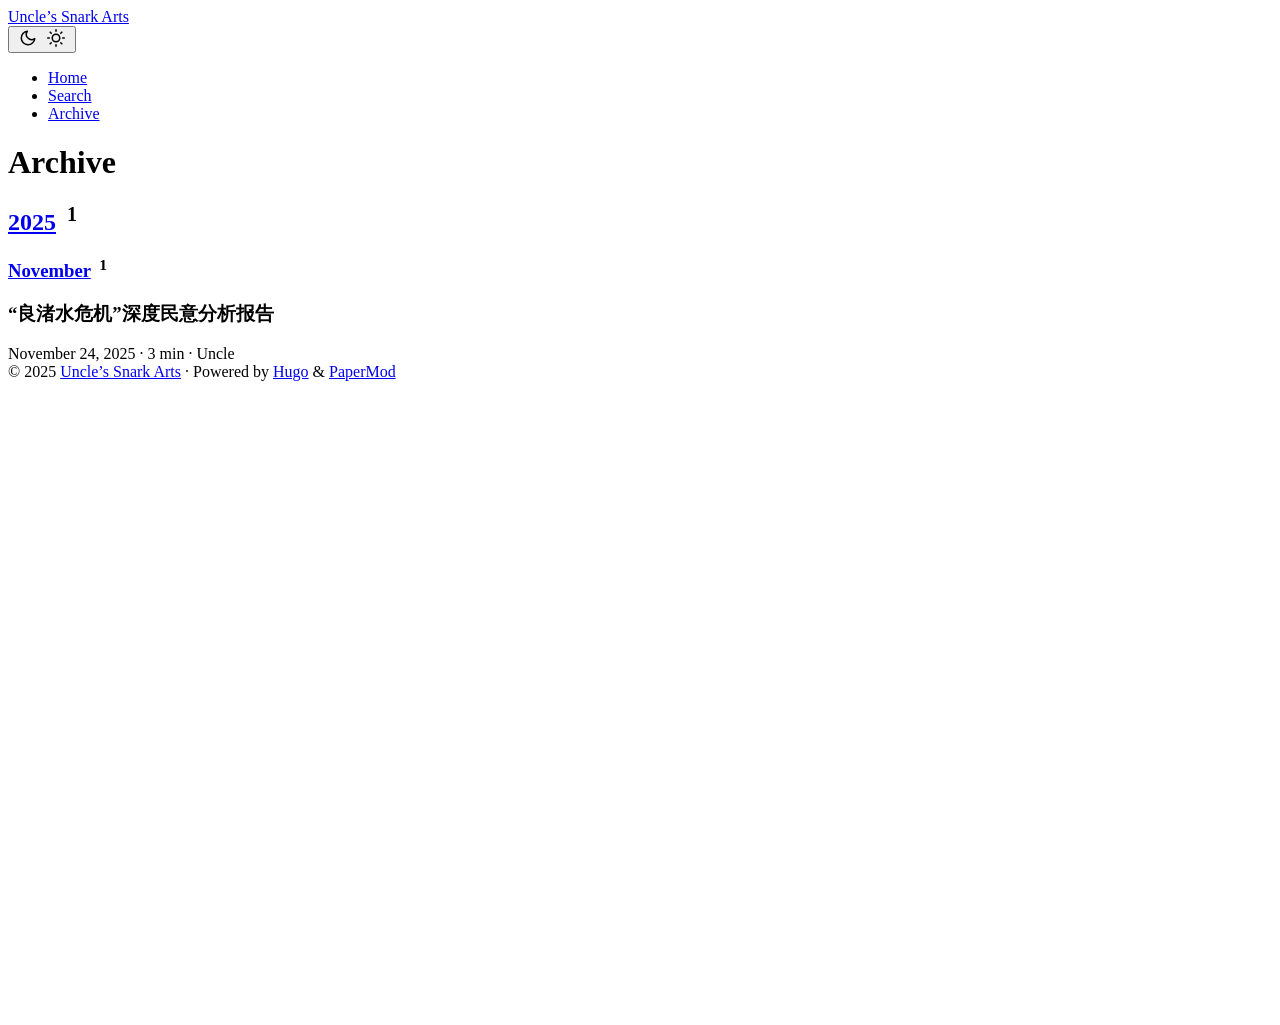
==== public/archives/index.html @ 2d8e0a3d "site init: USA" ====
<!DOCTYPE html>
<html lang="en" dir="auto" data-theme="auto">

<head><script src="/USA/livereload.js?mindelay=10&amp;v=2&amp;port=1313&amp;path=USA/livereload" data-no-instant defer></script><meta charset="utf-8">
<meta http-equiv="X-UA-Compatible" content="IE=edge">
<meta name="viewport" content="width=device-width, initial-scale=1, shrink-to-fit=no">
<meta name="robots" content="index, follow">
<title>Archive | Uncle’s Snark Arts</title>
<meta name="keywords" content="">
<meta name="description" content="archives">
<meta name="author" content="Uncle">
<link rel="canonical" href="http://localhost:1313/USA/archives/">
<link crossorigin="anonymous" href="/USA/assets/css/stylesheet.343cc480b9ffc8f04ccbe5e968ad674880cab773ec19905e93033065c1e7a804.css" integrity="sha256-NDzEgLn/yPBMy&#43;XpaK1nSIDKt3PsGZBekwMwZcHnqAQ=" rel="preload stylesheet" as="style">
<link rel="icon" href="http://localhost:1313/USA/favicon.ico">
<link rel="icon" type="image/png" sizes="16x16" href="http://localhost:1313/USA/favicon-16x16.png">
<link rel="icon" type="image/png" sizes="32x32" href="http://localhost:1313/USA/favicon-32x32.png">
<link rel="apple-touch-icon" href="http://localhost:1313/USA/apple-touch-icon.png">
<link rel="mask-icon" href="http://localhost:1313/USA/safari-pinned-tab.svg">
<meta name="theme-color" content="#2e2e33">
<meta name="msapplication-TileColor" content="#2e2e33">
<link rel="alternate" hreflang="en" href="http://localhost:1313/USA/archives/">
<noscript>
    <style>
        #theme-toggle,
        .top-link {
            display: none;
        }

    </style>
    <style>
        @media (prefers-color-scheme: dark) {
            :root {
                --theme: rgb(29, 30, 32);
                --entry: rgb(46, 46, 51);
                --primary: rgb(218, 218, 219);
                --secondary: rgb(155, 156, 157);
                --tertiary: rgb(65, 66, 68);
                --content: rgb(196, 196, 197);
                --code-block-bg: rgb(46, 46, 51);
                --code-bg: rgb(55, 56, 62);
                --border: rgb(51, 51, 51);
                color-scheme: dark;
            }

            .list {
                background: var(--theme);
            }

            .toc {
                background: var(--entry);
            }
        }

        @media (prefers-color-scheme: light) {
            .list::-webkit-scrollbar-thumb {
                border-color: var(--code-bg);
            }
        }

    </style>
</noscript>
<script>
    if (localStorage.getItem("pref-theme") === "dark") {
        document.querySelector("html").dataset.theme = 'dark';
    } else if (localStorage.getItem("pref-theme") === "light") {
       document.querySelector("html").dataset.theme = 'light';
    } else if (window.matchMedia('(prefers-color-scheme: dark)').matches) {
        document.querySelector("html").dataset.theme = 'dark';
    } else {
        document.querySelector("html").dataset.theme = 'light';
    }

</script><meta property="og:url" content="http://localhost:1313/USA/archives/">
  <meta property="og:site_name" content="Uncle’s Snark Arts">
  <meta property="og:title" content="Archive">
  <meta property="og:description" content="archives">
  <meta property="og:locale" content="zh-cn">
  <meta property="og:type" content="article">
<meta name="twitter:card" content="summary">
<meta name="twitter:title" content="Archive">
<meta name="twitter:description" content="archives">


<script type="application/ld+json">
{
  "@context": "https://schema.org",
  "@type": "BreadcrumbList",
  "itemListElement": [
    {
      "@type": "ListItem",
      "position":  1 ,
      "name": "Archive",
      "item": "http://localhost:1313/USA/archives/"
    }
  ]
}
</script>
<script type="application/ld+json">
{
  "@context": "https://schema.org",
  "@type": "BlogPosting",
  "headline": "Archive",
  "name": "Archive",
  "description": "archives",
  "keywords": [
    
  ],
  "articleBody": "",
  "wordCount" : "0",
  "inLanguage": "en",
  "datePublished": "0001-01-01T00:00:00Z",
  "dateModified": "0001-01-01T00:00:00Z",
  "author":{
    "@type": "Person",
    "name": "Uncle"
  },
  "mainEntityOfPage": {
    "@type": "WebPage",
    "@id": "http://localhost:1313/USA/archives/"
  },
  "publisher": {
    "@type": "Organization",
    "name": "Uncle’s Snark Arts",
    "logo": {
      "@type": "ImageObject",
      "url": "http://localhost:1313/USA/favicon.ico"
    }
  }
}
</script>
</head>
<body class="list" id="top">
    <header class="header">
    <nav class="nav">
        <div class="logo">
            <a href="http://localhost:1313/USA/" accesskey="h" title="Uncle’s Snark Arts (Alt + H)">Uncle’s Snark Arts</a>
            <div class="logo-switches">
                <button id="theme-toggle" accesskey="t" title="(Alt + T)" aria-label="Toggle theme">
                    <svg id="moon" xmlns="http://www.w3.org/2000/svg" width="24" height="18" viewBox="0 0 24 24"
                        fill="none" stroke="currentColor" stroke-width="2" stroke-linecap="round"
                        stroke-linejoin="round">
                        <path d="M21 12.79A9 9 0 1 1 11.21 3 7 7 0 0 0 21 12.79z"></path>
                    </svg>
                    <svg id="sun" xmlns="http://www.w3.org/2000/svg" width="24" height="18" viewBox="0 0 24 24"
                        fill="none" stroke="currentColor" stroke-width="2" stroke-linecap="round"
                        stroke-linejoin="round">
                        <circle cx="12" cy="12" r="5"></circle>
                        <line x1="12" y1="1" x2="12" y2="3"></line>
                        <line x1="12" y1="21" x2="12" y2="23"></line>
                        <line x1="4.22" y1="4.22" x2="5.64" y2="5.64"></line>
                        <line x1="18.36" y1="18.36" x2="19.78" y2="19.78"></line>
                        <line x1="1" y1="12" x2="3" y2="12"></line>
                        <line x1="21" y1="12" x2="23" y2="12"></line>
                        <line x1="4.22" y1="19.78" x2="5.64" y2="18.36"></line>
                        <line x1="18.36" y1="5.64" x2="19.78" y2="4.22"></line>
                    </svg>
                </button>
            </div>
        </div>
        <ul id="menu">
            <li>
                <a href="http://localhost:1313/USA/" title="Home">
                    <span>Home</span>
                </a>
            </li>
            <li>
                <a href="http://localhost:1313/USA/search/" title="Search (Alt &#43; /)" accesskey=/>
                    <span>Search</span>
                </a>
            </li>
            <li>
                <a href="http://localhost:1313/USA/archives/" title="Archive">
                    <span class="active">Archive</span>
                </a>
            </li>
        </ul>
    </nav>
</header>
<main class="main">

<header class="page-header">
  <h1>
    Archive
  </h1>
</header>
<div class="archive-year">
  <h2 class="archive-year-header" id="2025">
    <a class="archive-header-link" href="#2025">2025</a>
    <sup class="archive-count">&nbsp;1</sup>
  </h2>
  <div class="archive-month">
    <h3 class="archive-month-header" id="2025-November">
      <a class="archive-header-link" href="#2025-November">November</a>
      <sup class="archive-count">&nbsp;1</sup>
    </h3>
    <div class="archive-posts">
      <div class="archive-entry">
        <h3 class="archive-entry-title entry-hint-parent">“良渚水危机”深度民意分析报告
        </h3>
        <div class="archive-meta"><span title='2025-11-24 23:58:00 +0800 HKT'>November 24, 2025</span>&nbsp;·&nbsp;<span>3 min</span>&nbsp;·&nbsp;<span>Uncle</span></div>
        <a class="entry-link" aria-label="post link to “良渚水危机”深度民意分析报告" href="http://localhost:1313/USA/posts/20251124/"></a>
      </div>
    </div>
  </div>
</div>
    </main>
    
<footer class="footer">
        <span>&copy; 2025 <a href="http://localhost:1313/USA/">Uncle’s Snark Arts</a></span> · 

    <span>
        Powered by
        <a href="https://gohugo.io/" rel="noopener noreferrer" target="_blank">Hugo</a> &
        <a href="https://github.com/adityatelange/hugo-PaperMod/" rel="noopener" target="_blank">PaperMod</a>
    </span>
</footer>
<a href="#top" aria-label="go to top" title="Go to Top (Alt + G)" class="top-link" id="top-link" accesskey="g">
    <svg xmlns="http://www.w3.org/2000/svg" viewBox="0 0 12 6" fill="currentColor">
        <path d="M12 6H0l6-6z" />
    </svg>
</a>

<script>
    let menu = document.getElementById('menu');
    if (menu) {
        
        const scrollPosition = localStorage.getItem("menu-scroll-position");
        if (scrollPosition) {
            menu.scrollLeft = parseInt(scrollPosition, 10);
        }
        
        menu.onscroll = function () {
            localStorage.setItem("menu-scroll-position", menu.scrollLeft);
        }
    }

    document.querySelectorAll('a[href^="#"]').forEach(anchor => {
        anchor.addEventListener("click", function (e) {
            e.preventDefault();
            var id = this.getAttribute("href").substr(1);
            if (!window.matchMedia('(prefers-reduced-motion: reduce)').matches) {
                document.querySelector(`[id='${decodeURIComponent(id)}']`).scrollIntoView({
                    behavior: "smooth"
                });
            } else {
                document.querySelector(`[id='${decodeURIComponent(id)}']`).scrollIntoView();
            }
            if (id === "top") {
                history.replaceState(null, null, " ");
            } else {
                history.pushState(null, null, `#${id}`);
            }
        });
    });

</script>
<script>
    var mybutton = document.getElementById("top-link");
    window.onscroll = function () {
        if (document.body.scrollTop > 800 || document.documentElement.scrollTop > 800) {
            mybutton.style.visibility = "visible";
            mybutton.style.opacity = "1";
        } else {
            mybutton.style.visibility = "hidden";
            mybutton.style.opacity = "0";
        }
    };

</script>
<script>
    document.getElementById("theme-toggle").addEventListener("click", () => {
        const html = document.querySelector("html");
        if (html.dataset.theme === "dark") {
            html.dataset.theme = 'light';
            localStorage.setItem("pref-theme", 'light');
        } else {
            html.dataset.theme = 'dark';
            localStorage.setItem("pref-theme", 'dark');
        }
    })

</script>
</body>

</html>
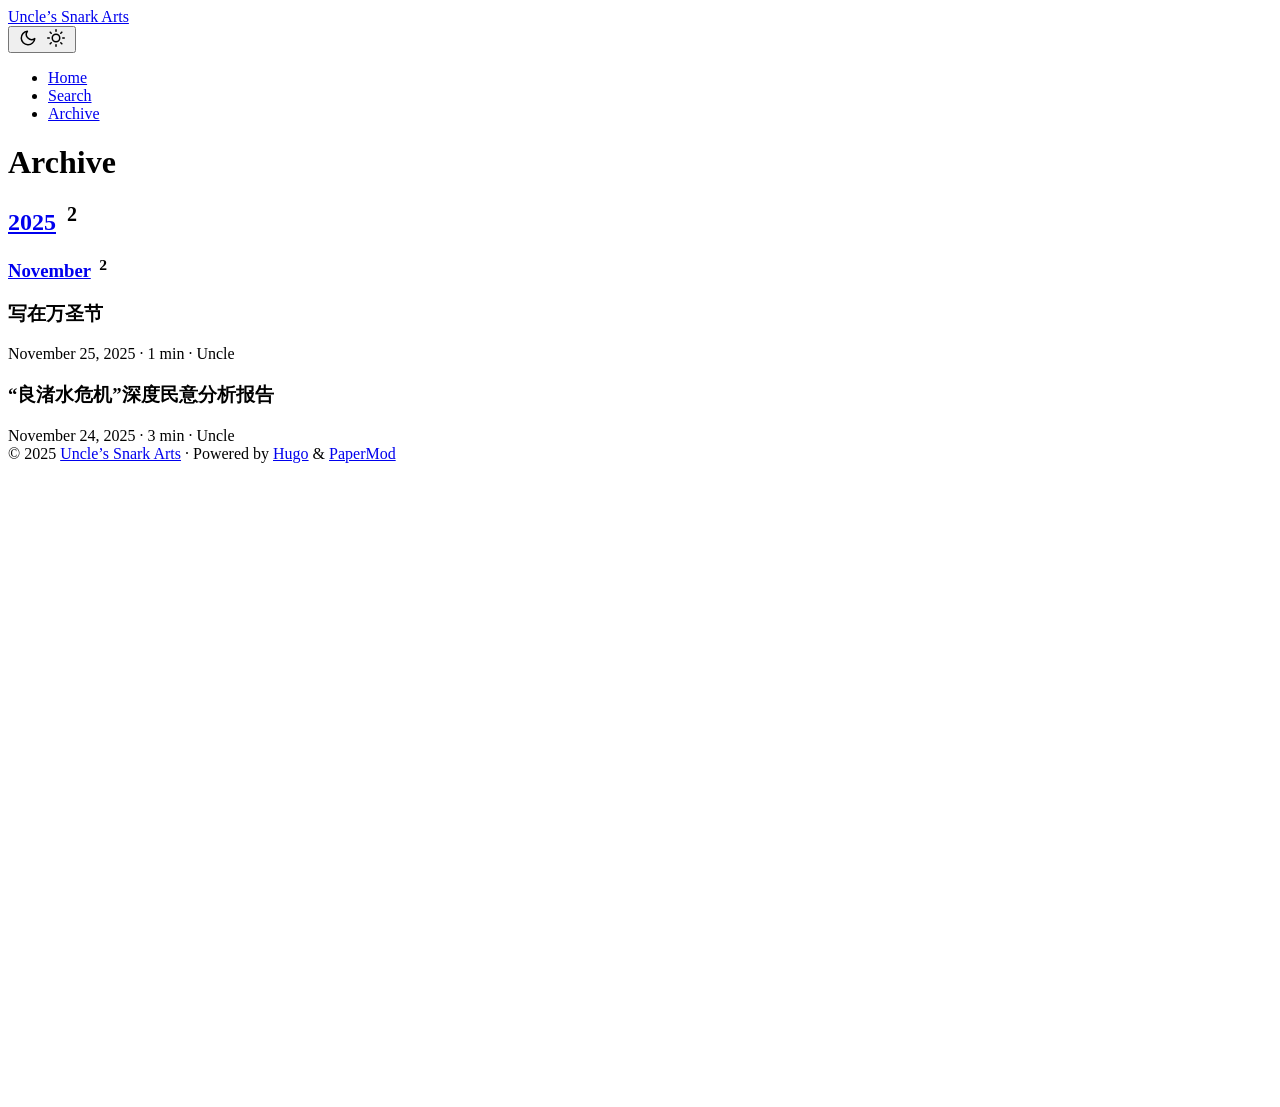
==== commit 594c6d0d: "first commit" ====
--- a/public/archives/index.html
+++ b/public/archives/index.html
@@ -186,14 +186,20 @@
 <div class="archive-year">
   <h2 class="archive-year-header" id="2025">
     <a class="archive-header-link" href="#2025">2025</a>
-    <sup class="archive-count">&nbsp;1</sup>
+    <sup class="archive-count">&nbsp;2</sup>
   </h2>
   <div class="archive-month">
     <h3 class="archive-month-header" id="2025-November">
       <a class="archive-header-link" href="#2025-November">November</a>
-      <sup class="archive-count">&nbsp;1</sup>
+      <sup class="archive-count">&nbsp;2</sup>
     </h3>
     <div class="archive-posts">
+      <div class="archive-entry">
+        <h3 class="archive-entry-title entry-hint-parent">写在万圣节
+        </h3>
+        <div class="archive-meta"><span title='2025-11-25 19:54:57 +0800 HKT'>November 25, 2025</span>&nbsp;·&nbsp;<span>1 min</span>&nbsp;·&nbsp;<span>Uncle</span></div>
+        <a class="entry-link" aria-label="post link to 写在万圣节" href="http://localhost:1313/USA/posts/%E5%86%99%E5%9C%A8%E4%B8%87%E5%9C%A3%E8%8A%82/"></a>
+      </div>
       <div class="archive-entry">
         <h3 class="archive-entry-title entry-hint-parent">“良渚水危机”深度民意分析报告
         </h3>
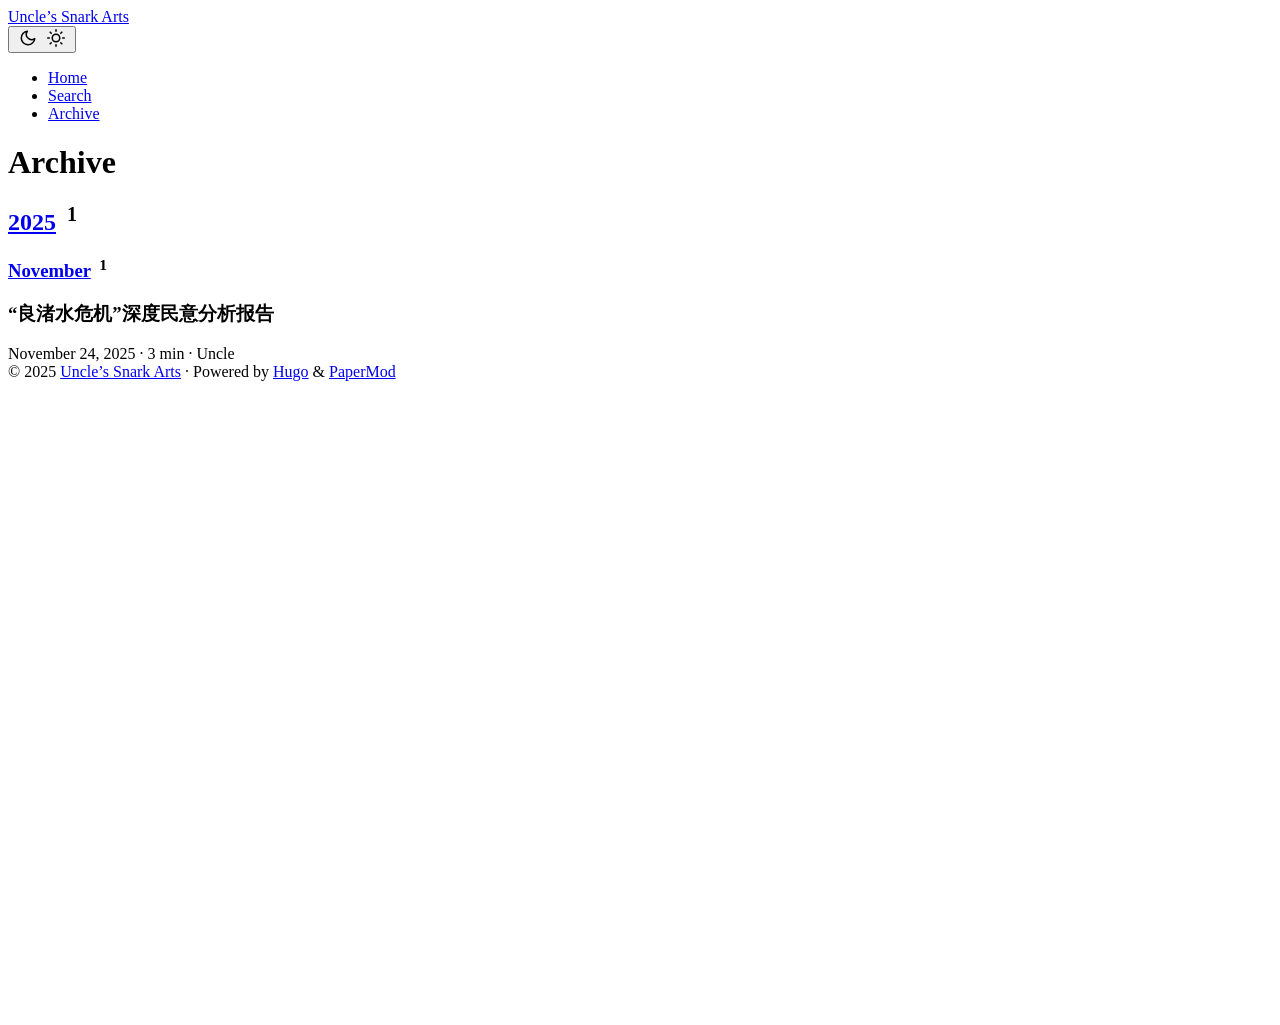
==== commit 788984c3: "vault backup: 2025-11-28 22:38:05" ====
--- a/public/archives/index.html
+++ b/public/archives/index.html
@@ -1,7 +1,7 @@
 <!DOCTYPE html>
 <html lang="en" dir="auto" data-theme="auto">
 
-<head><script src="/USA/livereload.js?mindelay=10&amp;v=2&amp;port=1313&amp;path=USA/livereload" data-no-instant defer></script><meta charset="utf-8">
+<head><script src="/USA/livereload.js?mindelay=10&amp;v=2&amp;port=50250&amp;path=USA/livereload" data-no-instant defer></script><meta charset="utf-8">
 <meta http-equiv="X-UA-Compatible" content="IE=edge">
 <meta name="viewport" content="width=device-width, initial-scale=1, shrink-to-fit=no">
 <meta name="robots" content="index, follow">
@@ -9,16 +9,16 @@
 <meta name="keywords" content="">
 <meta name="description" content="archives">
 <meta name="author" content="Uncle">
-<link rel="canonical" href="http://localhost:1313/USA/archives/">
+<link rel="canonical" href="http://localhost:50250/USA/archives/">
 <link crossorigin="anonymous" href="/USA/assets/css/stylesheet.343cc480b9ffc8f04ccbe5e968ad674880cab773ec19905e93033065c1e7a804.css" integrity="sha256-NDzEgLn/yPBMy&#43;XpaK1nSIDKt3PsGZBekwMwZcHnqAQ=" rel="preload stylesheet" as="style">
-<link rel="icon" href="http://localhost:1313/USA/favicon.ico">
-<link rel="icon" type="image/png" sizes="16x16" href="http://localhost:1313/USA/favicon-16x16.png">
-<link rel="icon" type="image/png" sizes="32x32" href="http://localhost:1313/USA/favicon-32x32.png">
-<link rel="apple-touch-icon" href="http://localhost:1313/USA/apple-touch-icon.png">
-<link rel="mask-icon" href="http://localhost:1313/USA/safari-pinned-tab.svg">
+<link rel="icon" href="http://localhost:50250/USA/favicon.ico">
+<link rel="icon" type="image/png" sizes="16x16" href="http://localhost:50250/USA/favicon-16x16.png">
+<link rel="icon" type="image/png" sizes="32x32" href="http://localhost:50250/USA/favicon-32x32.png">
+<link rel="apple-touch-icon" href="http://localhost:50250/USA/apple-touch-icon.png">
+<link rel="mask-icon" href="http://localhost:50250/USA/safari-pinned-tab.svg">
 <meta name="theme-color" content="#2e2e33">
 <meta name="msapplication-TileColor" content="#2e2e33">
-<link rel="alternate" hreflang="en" href="http://localhost:1313/USA/archives/">
+<link rel="alternate" hreflang="en" href="http://localhost:50250/USA/archives/">
 <noscript>
     <style>
         #theme-toggle,
@@ -70,7 +70,7 @@
         document.querySelector("html").dataset.theme = 'light';
     }
 
-</script><meta property="og:url" content="http://localhost:1313/USA/archives/">
+</script><meta property="og:url" content="http://localhost:50250/USA/archives/">
   <meta property="og:site_name" content="Uncle’s Snark Arts">
   <meta property="og:title" content="Archive">
   <meta property="og:description" content="archives">
@@ -90,7 +90,7 @@
       "@type": "ListItem",
       "position":  1 ,
       "name": "Archive",
-      "item": "http://localhost:1313/USA/archives/"
+      "item": "http://localhost:50250/USA/archives/"
     }
   ]
 }
@@ -116,14 +116,14 @@
   },
   "mainEntityOfPage": {
     "@type": "WebPage",
-    "@id": "http://localhost:1313/USA/archives/"
+    "@id": "http://localhost:50250/USA/archives/"
   },
   "publisher": {
     "@type": "Organization",
     "name": "Uncle’s Snark Arts",
     "logo": {
       "@type": "ImageObject",
-      "url": "http://localhost:1313/USA/favicon.ico"
+      "url": "http://localhost:50250/USA/favicon.ico"
     }
   }
 }
@@ -133,7 +133,7 @@
     <header class="header">
     <nav class="nav">
         <div class="logo">
-            <a href="http://localhost:1313/USA/" accesskey="h" title="Uncle’s Snark Arts (Alt + H)">Uncle’s Snark Arts</a>
+            <a href="http://localhost:50250/USA/" accesskey="h" title="Uncle’s Snark Arts (Alt + H)">Uncle’s Snark Arts</a>
             <div class="logo-switches">
                 <button id="theme-toggle" accesskey="t" title="(Alt + T)" aria-label="Toggle theme">
                     <svg id="moon" xmlns="http://www.w3.org/2000/svg" width="24" height="18" viewBox="0 0 24 24"
@@ -159,17 +159,17 @@
         </div>
         <ul id="menu">
             <li>
-                <a href="http://localhost:1313/USA/" title="Home">
+                <a href="http://localhost:50250/USA/" title="Home">
                     <span>Home</span>
                 </a>
             </li>
             <li>
-                <a href="http://localhost:1313/USA/search/" title="Search (Alt &#43; /)" accesskey=/>
+                <a href="http://localhost:50250/USA/search/" title="Search (Alt &#43; /)" accesskey=/>
                     <span>Search</span>
                 </a>
             </li>
             <li>
-                <a href="http://localhost:1313/USA/archives/" title="Archive">
+                <a href="http://localhost:50250/USA/archives/" title="Archive">
                     <span class="active">Archive</span>
                 </a>
             </li>
@@ -186,25 +186,19 @@
 <div class="archive-year">
   <h2 class="archive-year-header" id="2025">
     <a class="archive-header-link" href="#2025">2025</a>
-    <sup class="archive-count">&nbsp;2</sup>
+    <sup class="archive-count">&nbsp;1</sup>
   </h2>
   <div class="archive-month">
     <h3 class="archive-month-header" id="2025-November">
       <a class="archive-header-link" href="#2025-November">November</a>
-      <sup class="archive-count">&nbsp;2</sup>
+      <sup class="archive-count">&nbsp;1</sup>
     </h3>
     <div class="archive-posts">
-      <div class="archive-entry">
-        <h3 class="archive-entry-title entry-hint-parent">写在万圣节
-        </h3>
-        <div class="archive-meta"><span title='2025-11-25 19:54:57 +0800 HKT'>November 25, 2025</span>&nbsp;·&nbsp;<span>1 min</span>&nbsp;·&nbsp;<span>Uncle</span></div>
-        <a class="entry-link" aria-label="post link to 写在万圣节" href="http://localhost:1313/USA/posts/%E5%86%99%E5%9C%A8%E4%B8%87%E5%9C%A3%E8%8A%82/"></a>
-      </div>
       <div class="archive-entry">
         <h3 class="archive-entry-title entry-hint-parent">“良渚水危机”深度民意分析报告
         </h3>
         <div class="archive-meta"><span title='2025-11-24 23:58:00 +0800 HKT'>November 24, 2025</span>&nbsp;·&nbsp;<span>3 min</span>&nbsp;·&nbsp;<span>Uncle</span></div>
-        <a class="entry-link" aria-label="post link to “良渚水危机”深度民意分析报告" href="http://localhost:1313/USA/posts/20251124/"></a>
+        <a class="entry-link" aria-label="post link to “良渚水危机”深度民意分析报告" href="http://localhost:50250/USA/posts/20251124/"></a>
       </div>
     </div>
   </div>
@@ -212,7 +206,7 @@
     </main>
     
 <footer class="footer">
-        <span>&copy; 2025 <a href="http://localhost:1313/USA/">Uncle’s Snark Arts</a></span> · 
+        <span>&copy; 2025 <a href="http://localhost:50250/USA/">Uncle’s Snark Arts</a></span> · 
 
     <span>
         Powered by
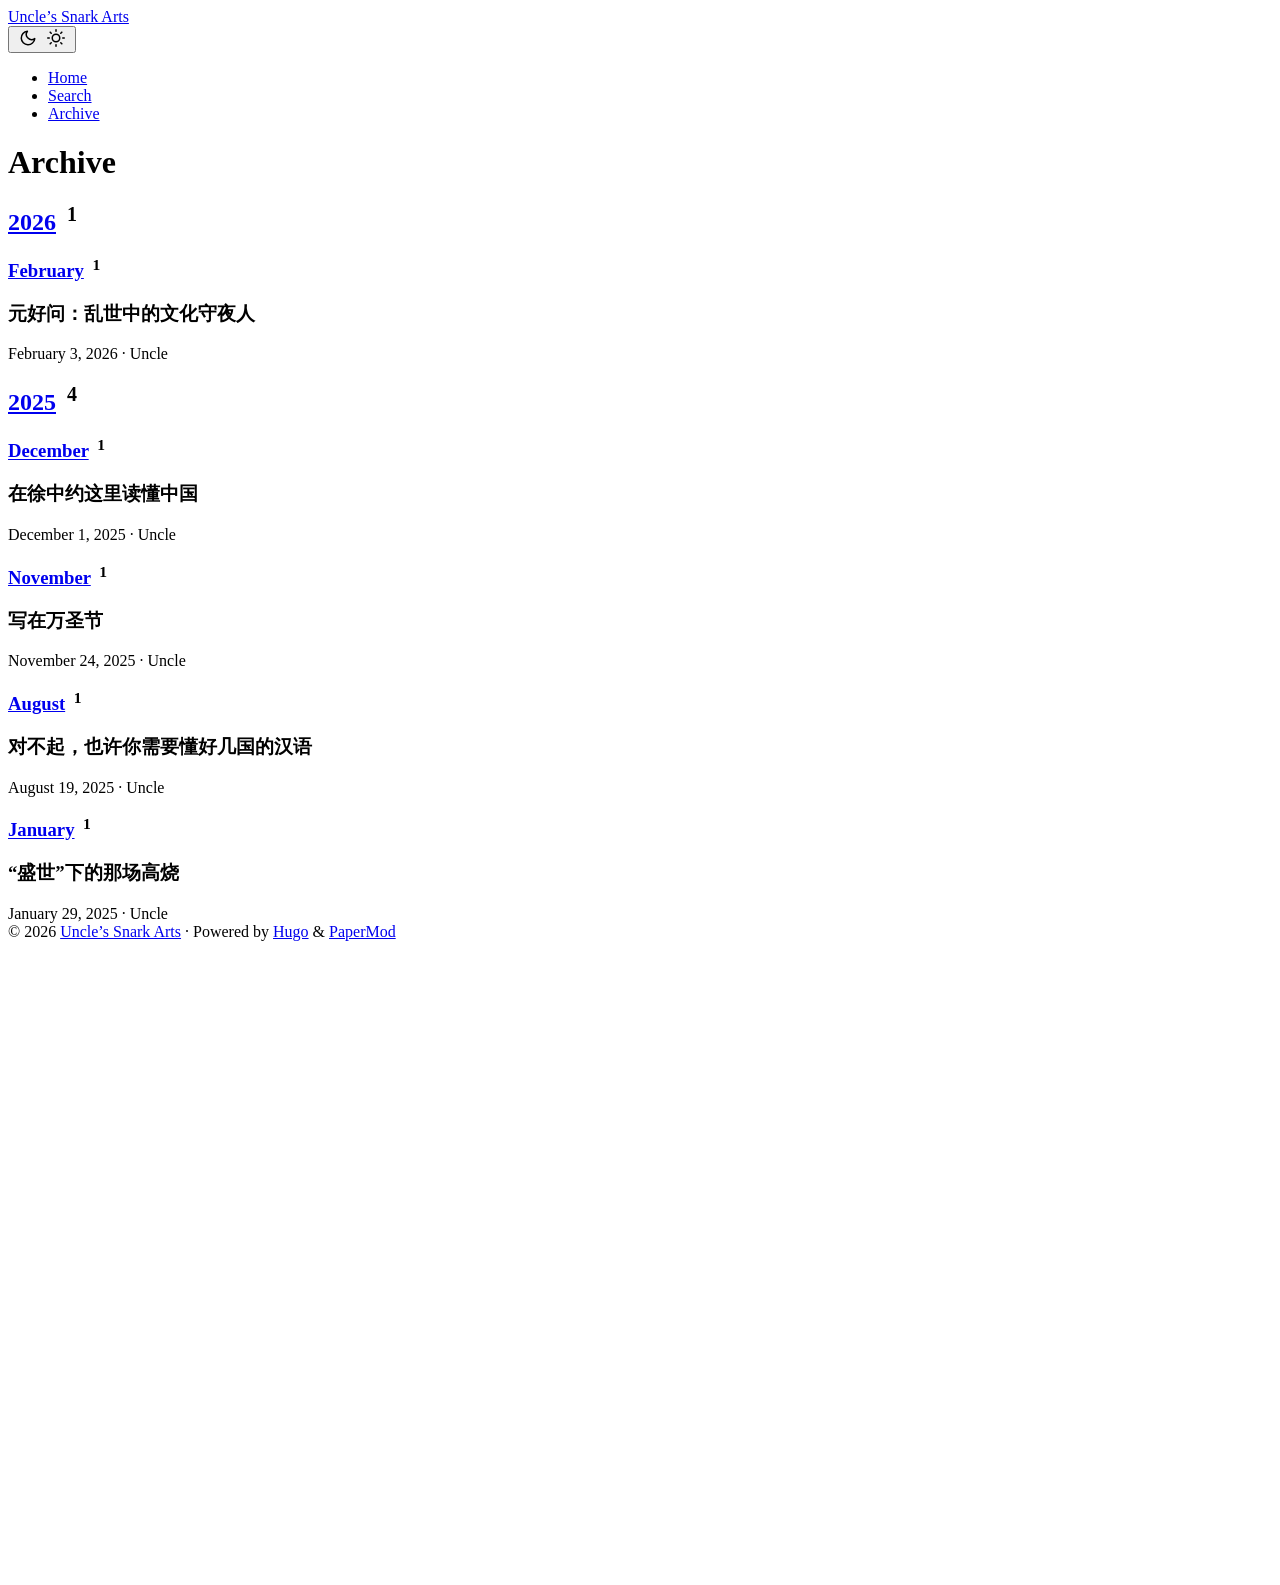
==== commit 15bc3cea: "优化文章: 元好问 - 应用writing-clearly-and-concisely技能" ====
--- a/public/archives/index.html
+++ b/public/archives/index.html
@@ -1,7 +1,7 @@
 <!DOCTYPE html>
-<html lang="en" dir="auto" data-theme="auto">
-
-<head><script src="/USA/livereload.js?mindelay=10&amp;v=2&amp;port=50250&amp;path=USA/livereload" data-no-instant defer></script><meta charset="utf-8">
+<html lang="en" dir="auto" data-theme="light">
+
+<head><meta charset="utf-8">
 <meta http-equiv="X-UA-Compatible" content="IE=edge">
 <meta name="viewport" content="width=device-width, initial-scale=1, shrink-to-fit=no">
 <meta name="robots" content="index, follow">
@@ -9,16 +9,16 @@
 <meta name="keywords" content="">
 <meta name="description" content="archives">
 <meta name="author" content="Uncle">
-<link rel="canonical" href="http://localhost:50250/USA/archives/">
-<link crossorigin="anonymous" href="/USA/assets/css/stylesheet.343cc480b9ffc8f04ccbe5e968ad674880cab773ec19905e93033065c1e7a804.css" integrity="sha256-NDzEgLn/yPBMy&#43;XpaK1nSIDKt3PsGZBekwMwZcHnqAQ=" rel="preload stylesheet" as="style">
-<link rel="icon" href="http://localhost:50250/USA/favicon.ico">
-<link rel="icon" type="image/png" sizes="16x16" href="http://localhost:50250/USA/favicon-16x16.png">
-<link rel="icon" type="image/png" sizes="32x32" href="http://localhost:50250/USA/favicon-32x32.png">
-<link rel="apple-touch-icon" href="http://localhost:50250/USA/apple-touch-icon.png">
-<link rel="mask-icon" href="http://localhost:50250/USA/safari-pinned-tab.svg">
+<link rel="canonical" href="https://your-project-name.pages.dev/archives/">
+<link crossorigin="anonymous" href="/assets/css/stylesheet.343cc480b9ffc8f04ccbe5e968ad674880cab773ec19905e93033065c1e7a804.css" integrity="sha256-NDzEgLn/yPBMy&#43;XpaK1nSIDKt3PsGZBekwMwZcHnqAQ=" rel="preload stylesheet" as="style">
+<link rel="icon" href="https://your-project-name.pages.dev/favicon.ico">
+<link rel="icon" type="image/png" sizes="16x16" href="https://your-project-name.pages.dev/favicon-16x16.png">
+<link rel="icon" type="image/png" sizes="32x32" href="https://your-project-name.pages.dev/favicon-32x32.png">
+<link rel="apple-touch-icon" href="https://your-project-name.pages.dev/apple-touch-icon.png">
+<link rel="mask-icon" href="https://your-project-name.pages.dev/safari-pinned-tab.svg">
 <meta name="theme-color" content="#2e2e33">
 <meta name="msapplication-TileColor" content="#2e2e33">
-<link rel="alternate" hreflang="en" href="http://localhost:50250/USA/archives/">
+<link rel="alternate" hreflang="en" href="https://your-project-name.pages.dev/archives/">
 <noscript>
     <style>
         #theme-toggle,
@@ -27,50 +27,13 @@
         }
 
     </style>
-    <style>
-        @media (prefers-color-scheme: dark) {
-            :root {
-                --theme: rgb(29, 30, 32);
-                --entry: rgb(46, 46, 51);
-                --primary: rgb(218, 218, 219);
-                --secondary: rgb(155, 156, 157);
-                --tertiary: rgb(65, 66, 68);
-                --content: rgb(196, 196, 197);
-                --code-block-bg: rgb(46, 46, 51);
-                --code-bg: rgb(55, 56, 62);
-                --border: rgb(51, 51, 51);
-                color-scheme: dark;
-            }
-
-            .list {
-                background: var(--theme);
-            }
-
-            .toc {
-                background: var(--entry);
-            }
-        }
-
-        @media (prefers-color-scheme: light) {
-            .list::-webkit-scrollbar-thumb {
-                border-color: var(--code-bg);
-            }
-        }
-
-    </style>
 </noscript>
 <script>
     if (localStorage.getItem("pref-theme") === "dark") {
         document.querySelector("html").dataset.theme = 'dark';
-    } else if (localStorage.getItem("pref-theme") === "light") {
-       document.querySelector("html").dataset.theme = 'light';
-    } else if (window.matchMedia('(prefers-color-scheme: dark)').matches) {
-        document.querySelector("html").dataset.theme = 'dark';
-    } else {
-        document.querySelector("html").dataset.theme = 'light';
     }
 
-</script><meta property="og:url" content="http://localhost:50250/USA/archives/">
+</script><meta property="og:url" content="https://your-project-name.pages.dev/archives/">
   <meta property="og:site_name" content="Uncle’s Snark Arts">
   <meta property="og:title" content="Archive">
   <meta property="og:description" content="archives">
@@ -90,7 +53,7 @@
       "@type": "ListItem",
       "position":  1 ,
       "name": "Archive",
-      "item": "http://localhost:50250/USA/archives/"
+      "item": "https://your-project-name.pages.dev/archives/"
     }
   ]
 }
@@ -116,14 +79,14 @@
   },
   "mainEntityOfPage": {
     "@type": "WebPage",
-    "@id": "http://localhost:50250/USA/archives/"
+    "@id": "https://your-project-name.pages.dev/archives/"
   },
   "publisher": {
     "@type": "Organization",
     "name": "Uncle’s Snark Arts",
     "logo": {
       "@type": "ImageObject",
-      "url": "http://localhost:50250/USA/favicon.ico"
+      "url": "https://your-project-name.pages.dev/favicon.ico"
     }
   }
 }
@@ -133,7 +96,7 @@
     <header class="header">
     <nav class="nav">
         <div class="logo">
-            <a href="http://localhost:50250/USA/" accesskey="h" title="Uncle’s Snark Arts (Alt + H)">Uncle’s Snark Arts</a>
+            <a href="https://your-project-name.pages.dev/" accesskey="h" title="Uncle’s Snark Arts (Alt + H)">Uncle’s Snark Arts</a>
             <div class="logo-switches">
                 <button id="theme-toggle" accesskey="t" title="(Alt + T)" aria-label="Toggle theme">
                     <svg id="moon" xmlns="http://www.w3.org/2000/svg" width="24" height="18" viewBox="0 0 24 24"
@@ -159,17 +122,17 @@
         </div>
         <ul id="menu">
             <li>
-                <a href="http://localhost:50250/USA/" title="Home">
+                <a href="https://your-project-name.pages.dev/" title="Home">
                     <span>Home</span>
                 </a>
             </li>
             <li>
-                <a href="http://localhost:50250/USA/search/" title="Search (Alt &#43; /)" accesskey=/>
+                <a href="https://your-project-name.pages.dev/search/" title="Search (Alt &#43; /)" accesskey=/>
                     <span>Search</span>
                 </a>
             </li>
             <li>
-                <a href="http://localhost:50250/USA/archives/" title="Archive">
+                <a href="https://your-project-name.pages.dev/archives/" title="Archive">
                     <span class="active">Archive</span>
                 </a>
             </li>
@@ -184,10 +147,44 @@
   </h1>
 </header>
 <div class="archive-year">
+  <h2 class="archive-year-header" id="2026">
+    <a class="archive-header-link" href="#2026">2026</a>
+    <sup class="archive-count">&nbsp;1</sup>
+  </h2>
+  <div class="archive-month">
+    <h3 class="archive-month-header" id="2026-February">
+      <a class="archive-header-link" href="#2026-February">February</a>
+      <sup class="archive-count">&nbsp;1</sup>
+    </h3>
+    <div class="archive-posts">
+      <div class="archive-entry">
+        <h3 class="archive-entry-title entry-hint-parent">元好问：乱世中的文化守夜人
+        </h3>
+        <div class="archive-meta"><span title='2026-02-03 20:54:00 +0800 HKT'>February 3, 2026</span>&nbsp;·&nbsp;<span>Uncle</span></div>
+        <a class="entry-link" aria-label="post link to 元好问：乱世中的文化守夜人" href="https://your-project-name.pages.dev/posts/yuanhaowen/"></a>
+      </div>
+    </div>
+  </div>
+</div>
+<div class="archive-year">
   <h2 class="archive-year-header" id="2025">
     <a class="archive-header-link" href="#2025">2025</a>
-    <sup class="archive-count">&nbsp;1</sup>
+    <sup class="archive-count">&nbsp;4</sup>
   </h2>
+  <div class="archive-month">
+    <h3 class="archive-month-header" id="2025-December">
+      <a class="archive-header-link" href="#2025-December">December</a>
+      <sup class="archive-count">&nbsp;1</sup>
+    </h3>
+    <div class="archive-posts">
+      <div class="archive-entry">
+        <h3 class="archive-entry-title entry-hint-parent">在徐中约这里读懂中国
+        </h3>
+        <div class="archive-meta"><span title='2025-12-01 00:16:24 +0800 HKT'>December 1, 2025</span>&nbsp;·&nbsp;<span>Uncle</span></div>
+        <a class="entry-link" aria-label="post link to 在徐中约这里读懂中国" href="https://your-project-name.pages.dev/posts/jindaishi/"></a>
+      </div>
+    </div>
+  </div>
   <div class="archive-month">
     <h3 class="archive-month-header" id="2025-November">
       <a class="archive-header-link" href="#2025-November">November</a>
@@ -195,10 +192,38 @@
     </h3>
     <div class="archive-posts">
       <div class="archive-entry">
-        <h3 class="archive-entry-title entry-hint-parent">“良渚水危机”深度民意分析报告
-        </h3>
-        <div class="archive-meta"><span title='2025-11-24 23:58:00 +0800 HKT'>November 24, 2025</span>&nbsp;·&nbsp;<span>3 min</span>&nbsp;·&nbsp;<span>Uncle</span></div>
-        <a class="entry-link" aria-label="post link to “良渚水危机”深度民意分析报告" href="http://localhost:50250/USA/posts/20251124/"></a>
+        <h3 class="archive-entry-title entry-hint-parent">写在万圣节
+        </h3>
+        <div class="archive-meta"><span title='2025-11-24 23:58:00 +0800 HKT'>November 24, 2025</span>&nbsp;·&nbsp;<span>Uncle</span></div>
+        <a class="entry-link" aria-label="post link to 写在万圣节" href="https://your-project-name.pages.dev/posts/2025-11-25-xiezaiwanshengjie/"></a>
+      </div>
+    </div>
+  </div>
+  <div class="archive-month">
+    <h3 class="archive-month-header" id="2025-August">
+      <a class="archive-header-link" href="#2025-August">August</a>
+      <sup class="archive-count">&nbsp;1</sup>
+    </h3>
+    <div class="archive-posts">
+      <div class="archive-entry">
+        <h3 class="archive-entry-title entry-hint-parent">对不起，也许你需要懂好几国的汉语
+        </h3>
+        <div class="archive-meta"><span title='2025-08-19 00:51:19 +0800 HKT'>August 19, 2025</span>&nbsp;·&nbsp;<span>Uncle</span></div>
+        <a class="entry-link" aria-label="post link to 对不起，也许你需要懂好几国的汉语" href="https://your-project-name.pages.dev/posts/hanyu/"></a>
+      </div>
+    </div>
+  </div>
+  <div class="archive-month">
+    <h3 class="archive-month-header" id="2025-January">
+      <a class="archive-header-link" href="#2025-January">January</a>
+      <sup class="archive-count">&nbsp;1</sup>
+    </h3>
+    <div class="archive-posts">
+      <div class="archive-entry">
+        <h3 class="archive-entry-title entry-hint-parent">“盛世”下的那场高烧
+        </h3>
+        <div class="archive-meta"><span title='2025-01-29 21:29:17 +0800 HKT'>January 29, 2025</span>&nbsp;·&nbsp;<span>Uncle</span></div>
+        <a class="entry-link" aria-label="post link to “盛世”下的那场高烧" href="https://your-project-name.pages.dev/posts/jiaohun/"></a>
       </div>
     </div>
   </div>
@@ -206,7 +231,7 @@
     </main>
     
 <footer class="footer">
-        <span>&copy; 2025 <a href="http://localhost:50250/USA/">Uncle’s Snark Arts</a></span> · 
+        <span>&copy; 2026 <a href="https://your-project-name.pages.dev/">Uncle’s Snark Arts</a></span> · 
 
     <span>
         Powered by
